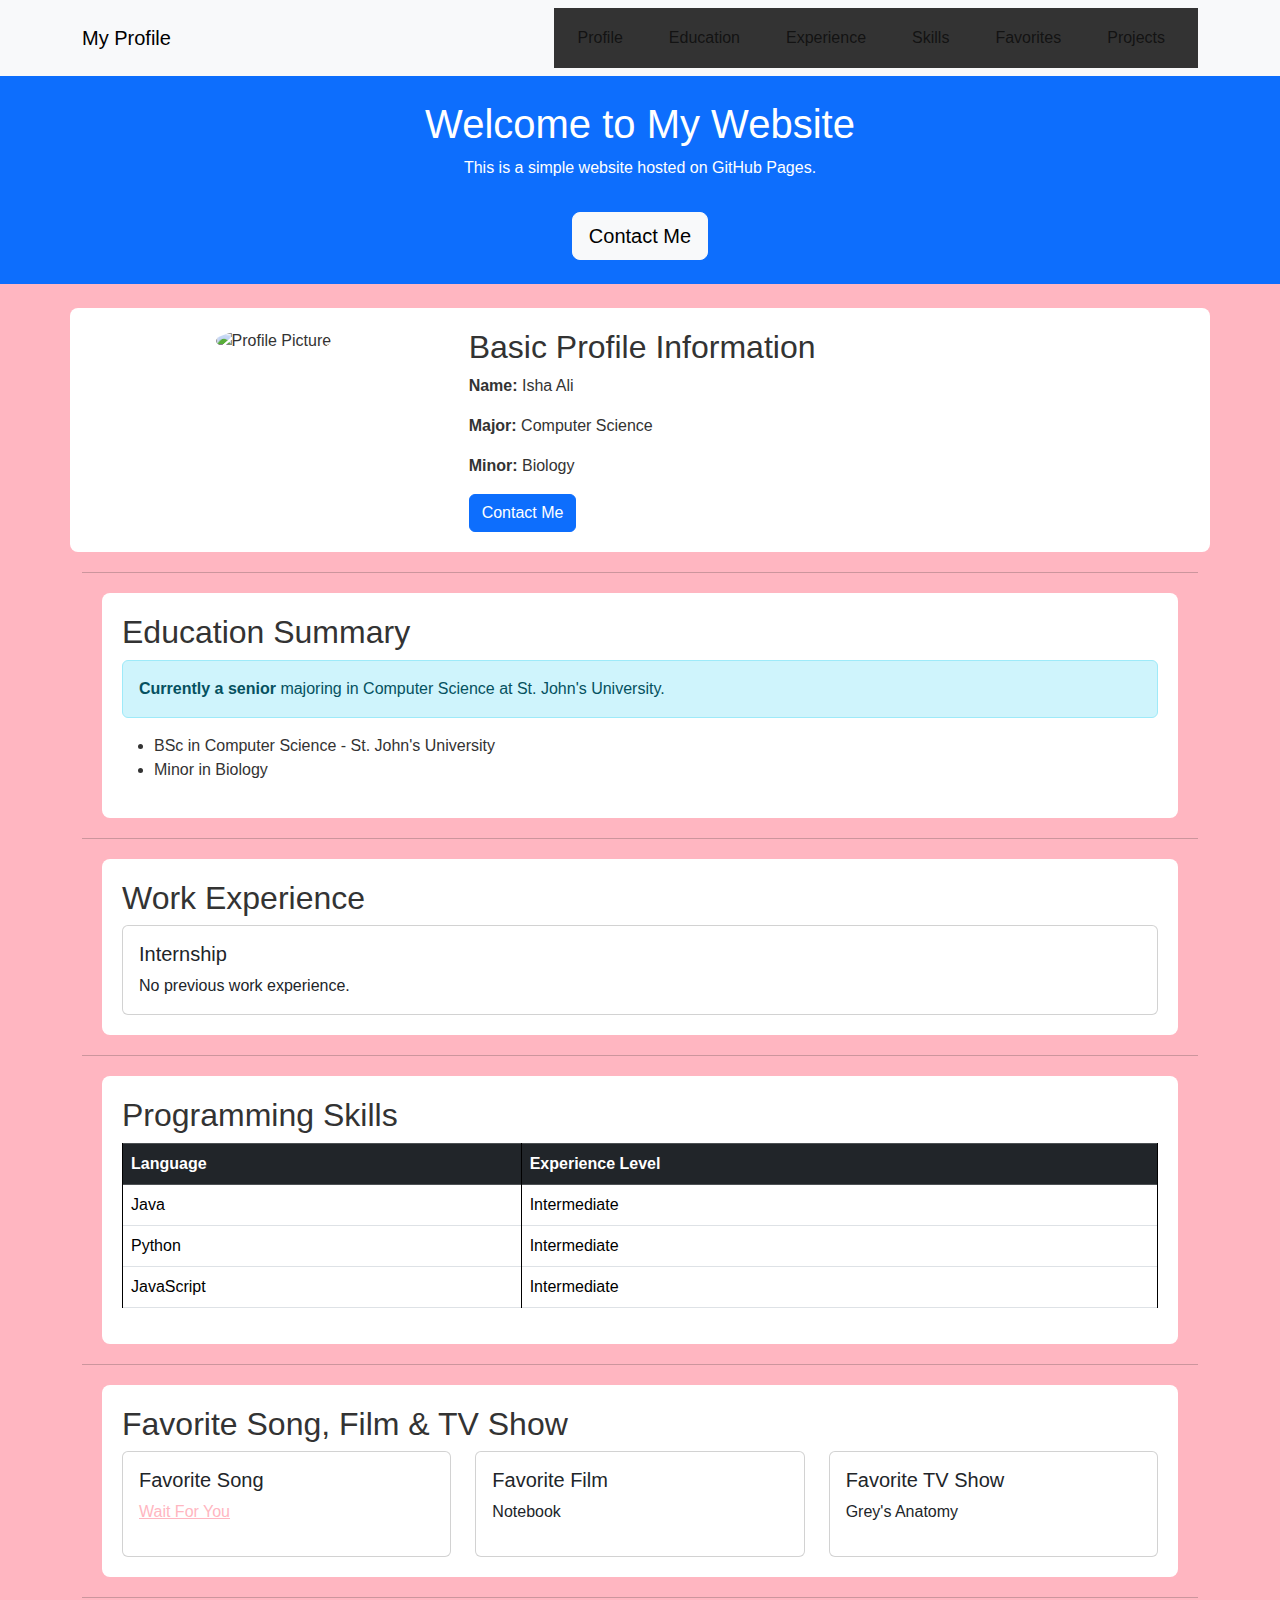
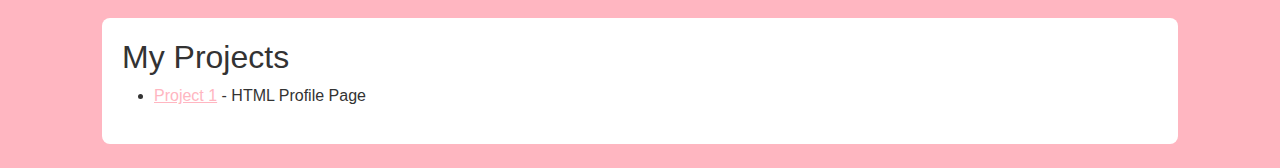
==== index.html @ 99e78a10 "Update index.html" ====
<!DOCTYPE html>
<html lang="en">
<head>
    <meta charset="UTF-8">
    <meta name="viewport" content="width=device-width, initial-scale=1.0">
    <title>My Profile</title>

    <!-- Bootstrap CSS -->
    <link rel="stylesheet" href="https://cdn.jsdelivr.net/npm/bootstrap@5.3.0/dist/css/bootstrap.min.css">
    
    <!-- Custom CSS -->
    <link rel="stylesheet" href="mycss_web.css">
    <link rel="stylesheet" href="mycss_tablet.css" media="screen and (max-width: 768px)">

</head>
<body>
    
    <!-- Bootstrap Navbar -->
    <nav class="navbar navbar-expand-lg navbar-light bg-light">
        <div class="container">
            <a class="navbar-brand" href="#">My Profile</a>
            <button class="navbar-toggler" type="button" data-bs-toggle="collapse" data-bs-target="#navbarNav">
                <span class="navbar-toggler-icon"></span>
            </button>
            <div class="collapse navbar-collapse" id="navbarNav">
                <ul class="navbar-nav ms-auto">
                    <li class="nav-item"><a class="nav-link" href="#basic-profile">Profile</a></li>
                    <li class="nav-item"><a class="nav-link" href="#education-summary">Education</a></li>
                    <li class="nav-item"><a class="nav-link" href="#work-experience">Experience</a></li>
                    <li class="nav-item"><a class="nav-link" href="#programming-skills">Skills</a></li>
                    <li class="nav-item"><a class="nav-link" href="#favorite-media">Favorites</a></li>
                    <li class="nav-item"><a class="nav-link" href="#my-projects">Projects</a></li>
                </ul>
            </div>
        </div>
    </nav>

    <!-- Header Section -->
    <header class="bg-primary text-white text-center py-4">
        <h1>Welcome to My Website</h1>
        <p>This is a simple website hosted on GitHub Pages.</p>
        <a href="mailto:ishaxx20143@icloud.com" class="btn btn-light btn-lg mt-3">Contact Me</a>
    </header>

    <div class="container my-4">
        <!-- Basic Profile Section -->
        <section id="basic-profile" class="row">
            <div class="col-md-4 text-center">
                <img src="avatar.jpeg" class="img-fluid rounded-circle" alt="Profile Picture" width="250">
            </div>
            <div class="col-md-8">
                <h2>Basic Profile Information</h2>
                <p><strong>Name:</strong> Isha Ali</p>
                <p><strong>Major:</strong> Computer Science</p>
                <p><strong>Minor:</strong> Biology</p>
                <button class="btn btn-primary">Contact Me</button>
            </div>
        </section>

        <hr>

        <!-- Education Summary -->
        <section id="education-summary">
            <h2>Education Summary</h2>
            <div class="alert alert-info">
                <strong>Currently a senior</strong> majoring in Computer Science at St. John's University.
            </div>
            <ul>
                <li>BSc in Computer Science - St. John's University</li>
                <li>Minor in Biology</li>
            </ul>
        </section>

        <hr>

        <!-- Work Experience Section -->
        <section id="work-experience">
            <h2>Work Experience</h2>
            <div class="card">
                <div class="card-body">
                    <h5 class="card-title">Internship</h5>
                    <p class="card-text">No previous work experience.</p>
                </div>
            </div>
        </section>

        <hr>

        <!-- Programming Skills -->
        <section id="programming-skills">
            <h2>Programming Skills</h2>
            <table class="table table-bordered">
                <thead class="table-dark">
                    <tr>
                        <th>Language</th>
                        <th>Experience Level</th>
                    </tr>
                </thead>
                <tbody>
                    <tr>
                        <td>Java</td>
                        <td>Intermediate</td>
                    </tr>
                    <tr>
                        <td>Python</td>
                        <td>Intermediate</td>
                    </tr>
                    <tr>
                        <td>JavaScript</td>
                        <td>Intermediate</td>
                    </tr>
                </tbody>
            </table>
        </section>

        <hr>

        <!-- Favorite Song, Film & TV Show -->
        <section id="favorite-media">
            <h2>Favorite Song, Film & TV Show</h2>
            <div class="row">
                <div class="col-md-4">
                    <div class="card">
                        <div class="card-body">
                            <h5 class="card-title">Favorite Song</h5>
                            <p><a href="https://www.youtube.com/watch?v=rP09GUQFDFk" target="_blank">Wait For You</a></p>
                        </div>
                    </div>
                </div>
                <div class="col-md-4">
                    <div class="card">
                        <div class="card-body">
                            <h5 class="card-title">Favorite Film</h5>
                            <p>Notebook</p>
                        </div>
                    </div>
                </div>
                <div class="col-md-4">
                    <div class="card">
                        <div class="card-body">
                            <h5 class="card-title">Favorite TV Show</h5>
                            <p>Grey's Anatomy</p>
                        </div>
                    </div>
                </div>
            </div>
        </section>

        <hr>

        <!-- My Projects -->
        <section id="my-projects">
            <h2>My Projects</h2>
            <ul>
                <li><a href="https://myprofile.github.io/project1" target="_blank">Project 1</a> - HTML Profile Page</li>
            </ul>
        </section>
    </div>

    <!-- Bootstrap JS -->
    <script src="https://cdn.jsdelivr.net/npm/bootstrap@5.3.0/dist/js/bootstrap.bundle.min.js"></script>

</body>
</html>
---- mycss_web.css ----
/* General Styles */
body {
    font-family: Arial, sans-serif;
    margin: 0;
    padding: 0;
    background-color: #FFB6C1; /* Salmon pink background */
    color: #333;
}

/* Header */
header {
    background-color: #FF91A4; /* Salmon pink for header */
    color: pink;
    text-align: center;
    padding: 20px;
}

/* Navigation */
nav ul {
    list-style-type: none;
    background: #333;
    padding: 10px;
    text-align: center;
}

nav ul li {
    display: inline;
    margin: 0 15px;
}

nav ul li a {
    color: #FFB6C1; /* Light pink links */
    text-decoration: none;
    font-weight: bold;
}

/* Sections */
section {
    margin: 20px;
    padding: 20px;
    background: white;
    border-radius: 8px;
}

/* Images */
img {
    max-width: 100%;
    height: auto;
    border-radius: 8px;
}

/* Table Styling */
table {
    width: 100%;
    border-collapse: collapse;
}

table, th, td {
    border: 1px solid black;
    padding: 10px;
    text-align: left;
}

/* Links */
a {
    color: #FFB6C1; /* Light pink links */
}

a:hover {
    text-decoration: underline;
}
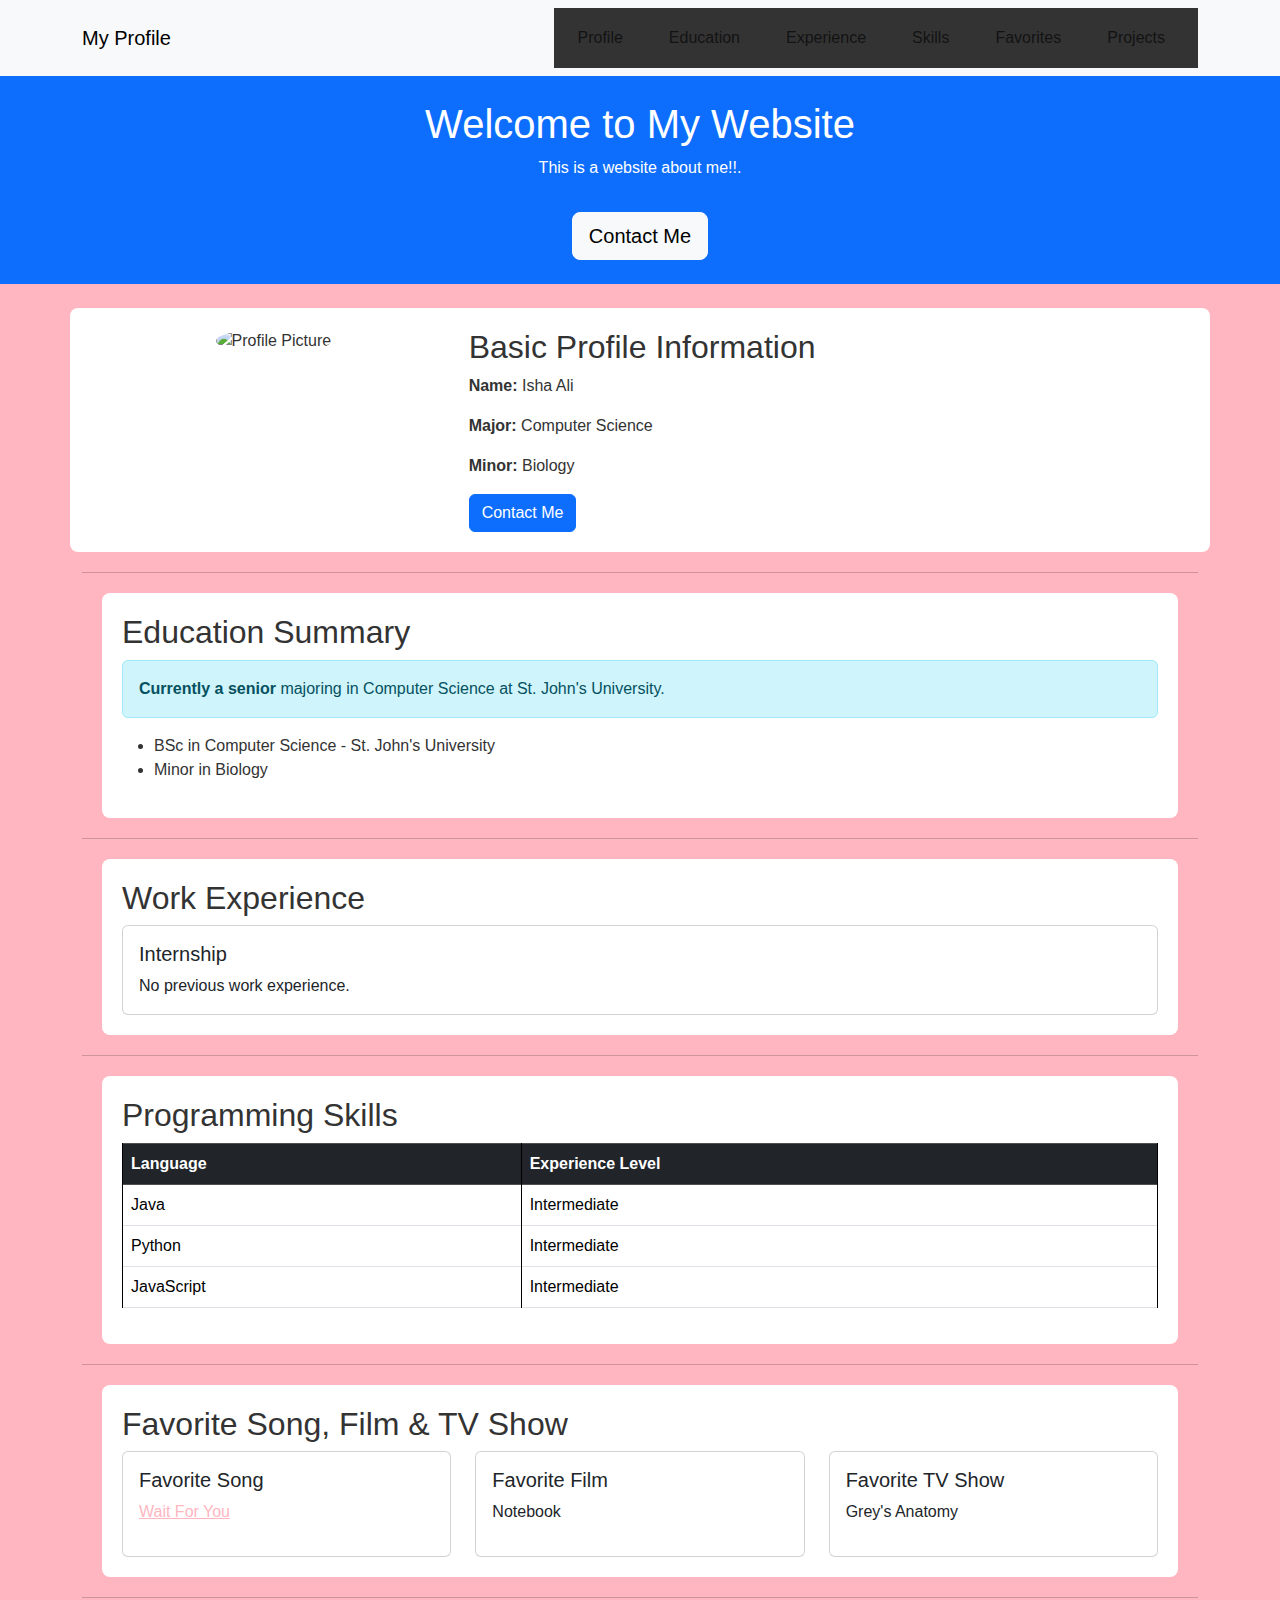
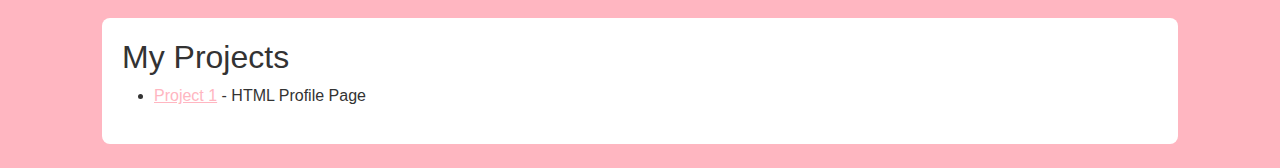
==== commit 7fd6ead6: "Update index.html" ====
--- a/index.html
+++ b/index.html
@@ -38,7 +38,7 @@
     <!-- Header Section -->
     <header class="bg-primary text-white text-center py-4">
         <h1>Welcome to My Website</h1>
-        <p>This is a simple website hosted on GitHub Pages.</p>
+        <p>This is a website about me!!.</p>
         <a href="mailto:ishaxx20143@icloud.com" class="btn btn-light btn-lg mt-3">Contact Me</a>
     </header>
 
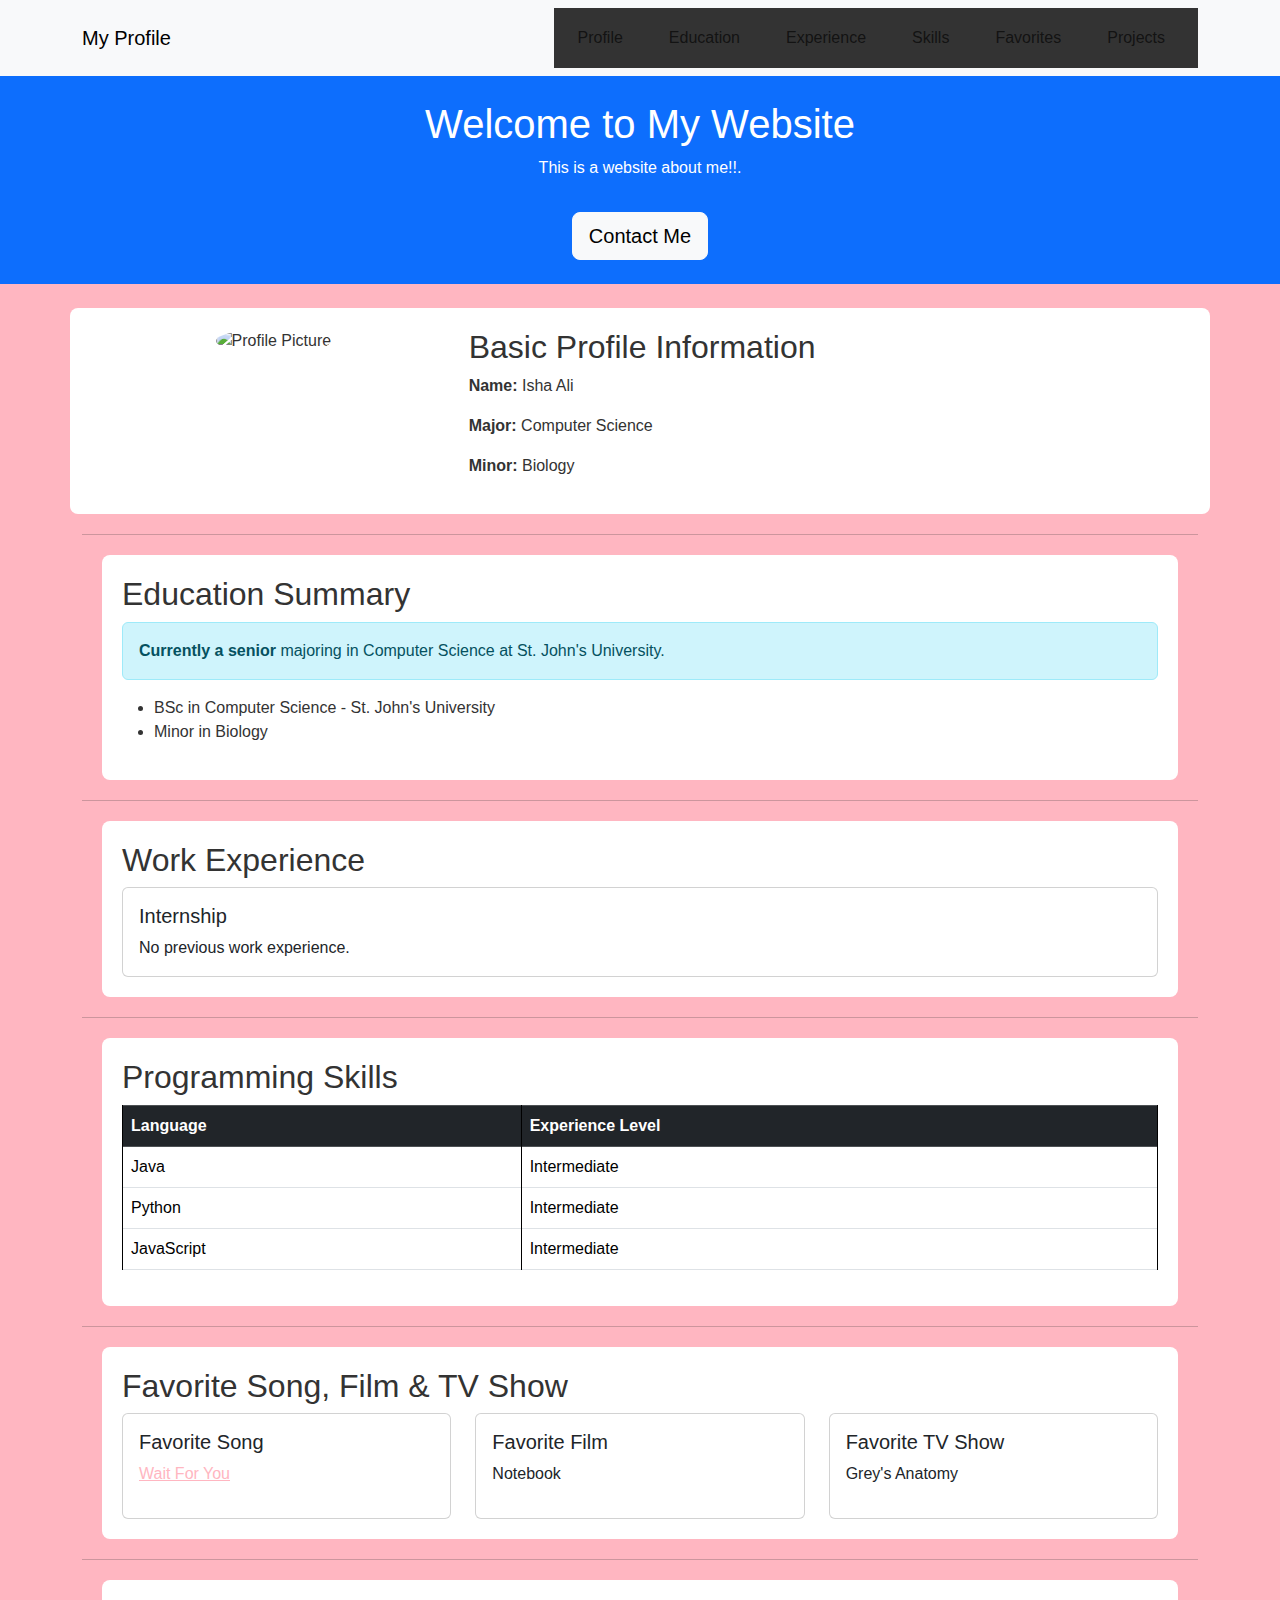
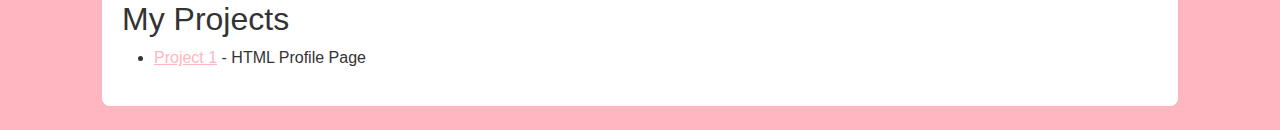
==== commit 91c5b044: "Update index.html" ====
--- a/index.html
+++ b/index.html
@@ -53,7 +53,6 @@
                 <p><strong>Name:</strong> Isha Ali</p>
                 <p><strong>Major:</strong> Computer Science</p>
                 <p><strong>Minor:</strong> Biology</p>
-                <button class="btn btn-primary">Contact Me</button>
             </div>
         </section>
 
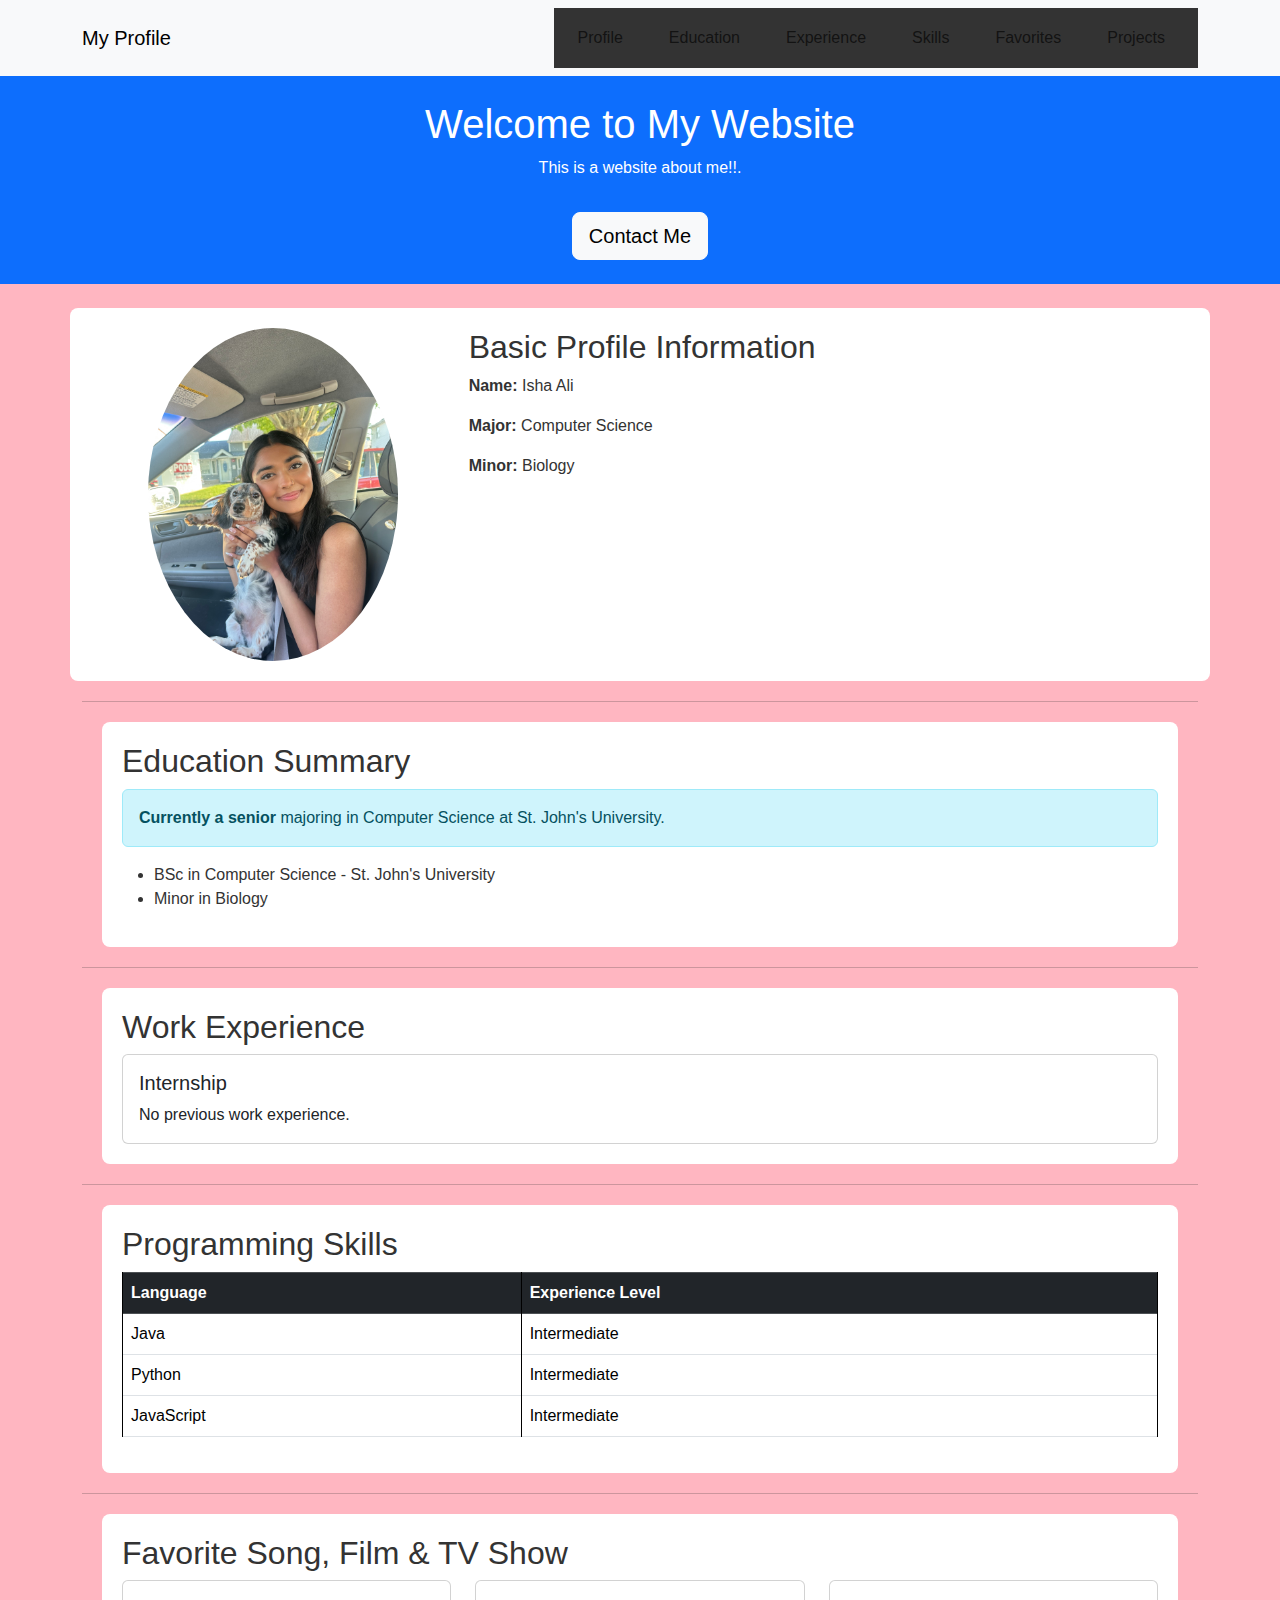
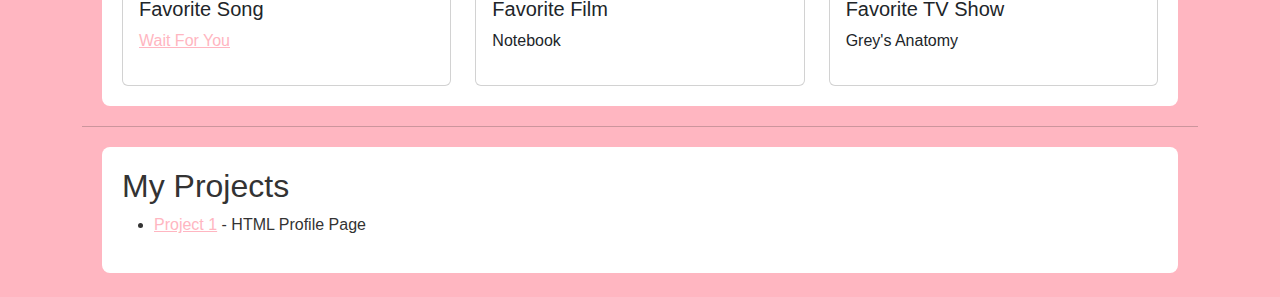
==== commit 12a69eef: "Update index.html" ====
--- a/index.html
+++ b/index.html
@@ -46,7 +46,7 @@
         <!-- Basic Profile Section -->
         <section id="basic-profile" class="row">
             <div class="col-md-4 text-center">
-                <img src="avatar.jpeg" class="img-fluid rounded-circle" alt="Profile Picture" width="250">
+                <img src="avatar.jpg" class="img-fluid rounded-circle" alt="Profile Picture" width="250">
             </div>
             <div class="col-md-8">
                 <h2>Basic Profile Information</h2>
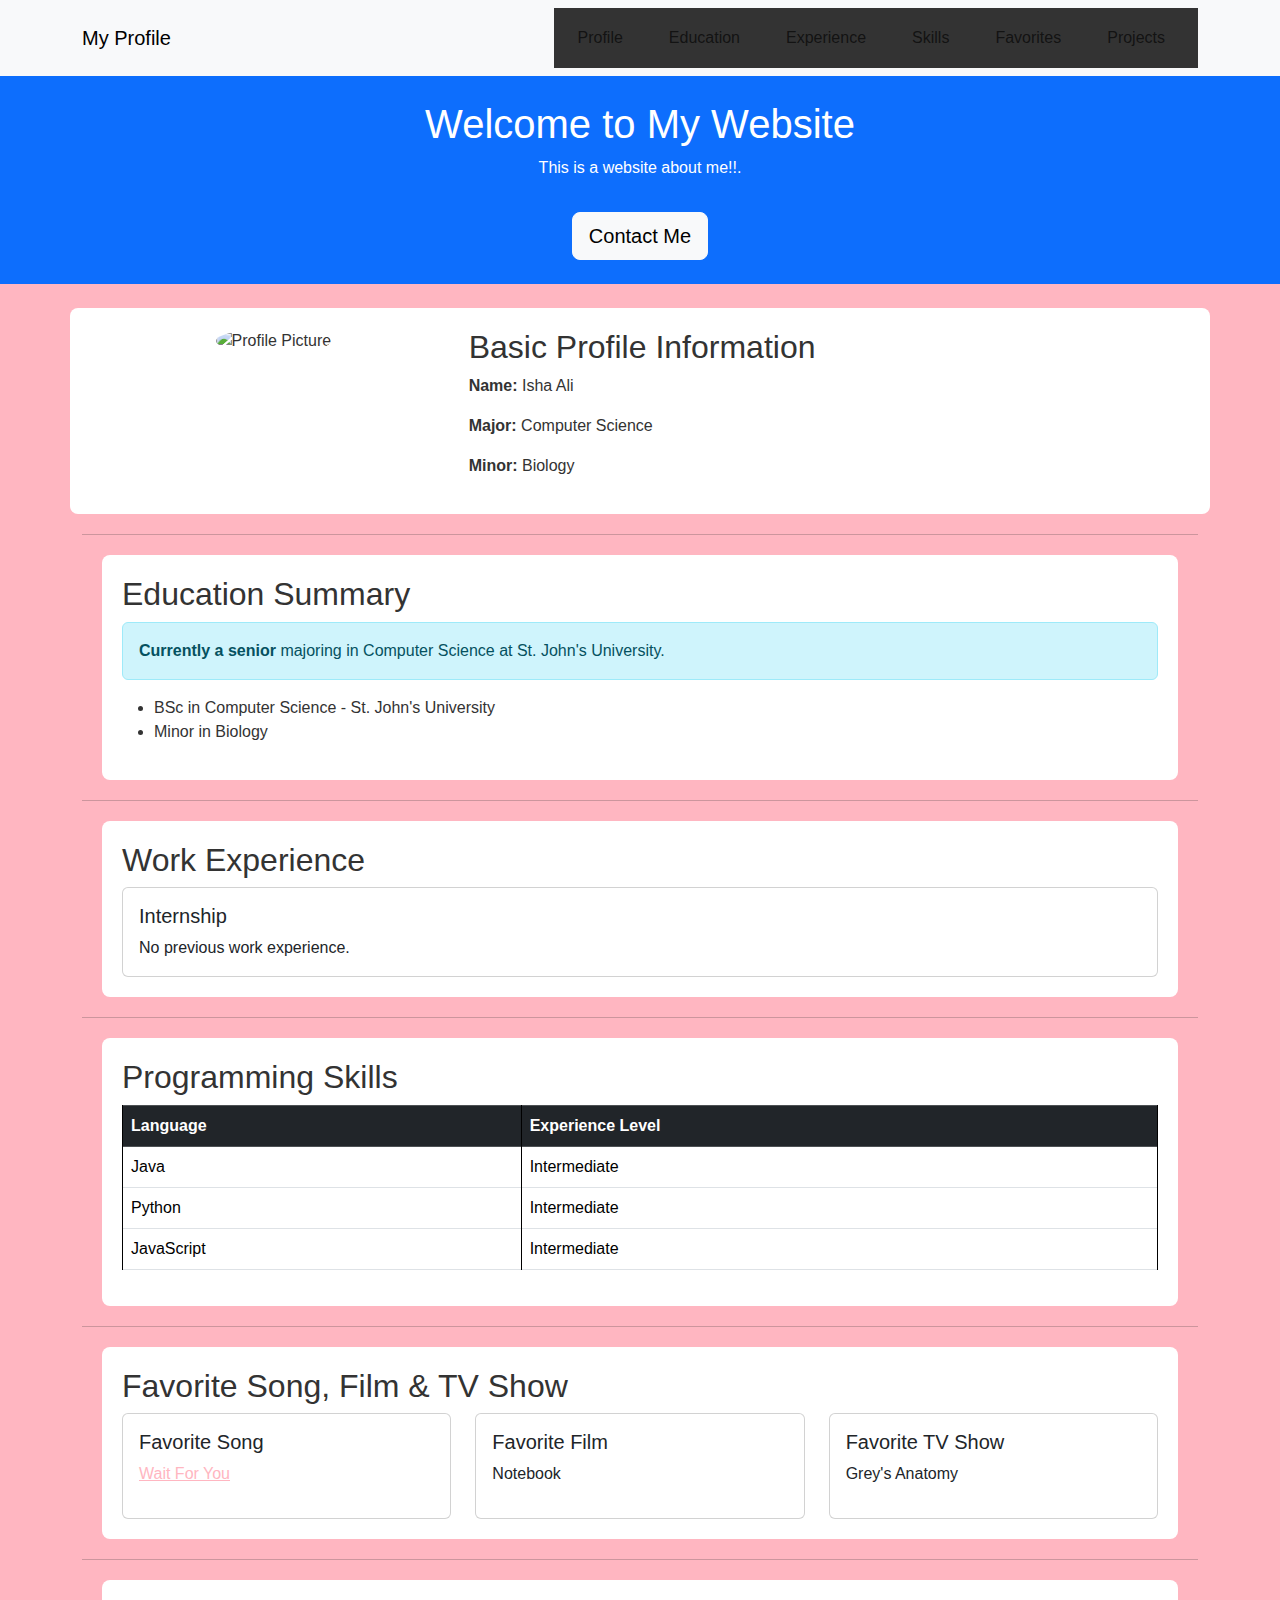
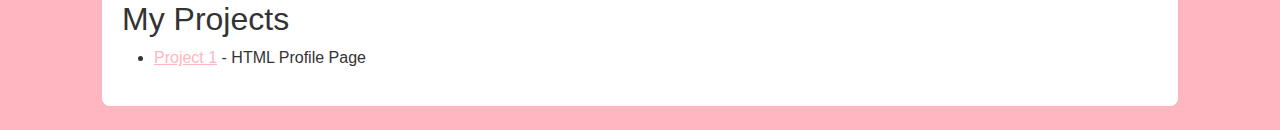
==== commit af7a37ab: "Update index.html" ====
--- a/index.html
+++ b/index.html
@@ -46,7 +46,7 @@
         <!-- Basic Profile Section -->
         <section id="basic-profile" class="row">
             <div class="col-md-4 text-center">
-                <img src="avatar.jpg" class="img-fluid rounded-circle" alt="Profile Picture" width="250">
+                <img src="avatar.jpeg" class="img-fluid rounded-circle" alt="Profile Picture" width="250">
             </div>
             <div class="col-md-8">
                 <h2>Basic Profile Information</h2>
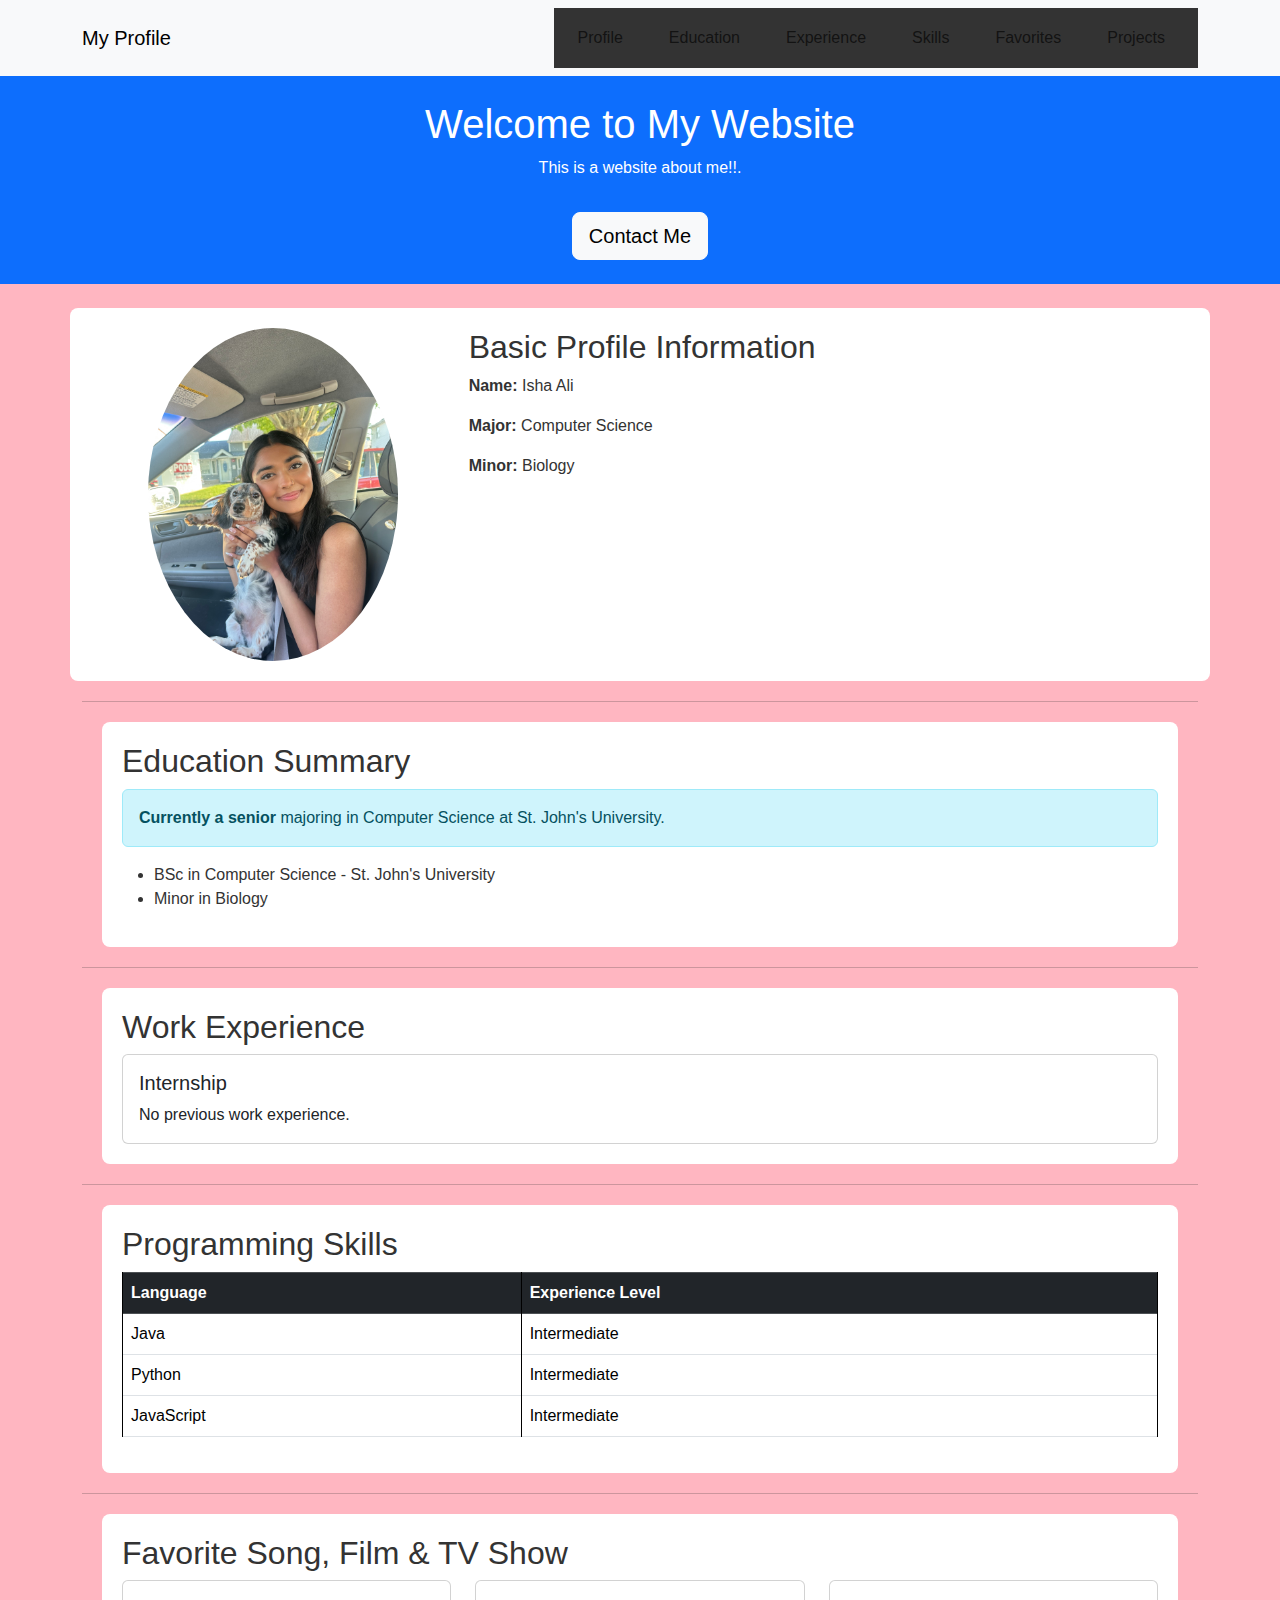
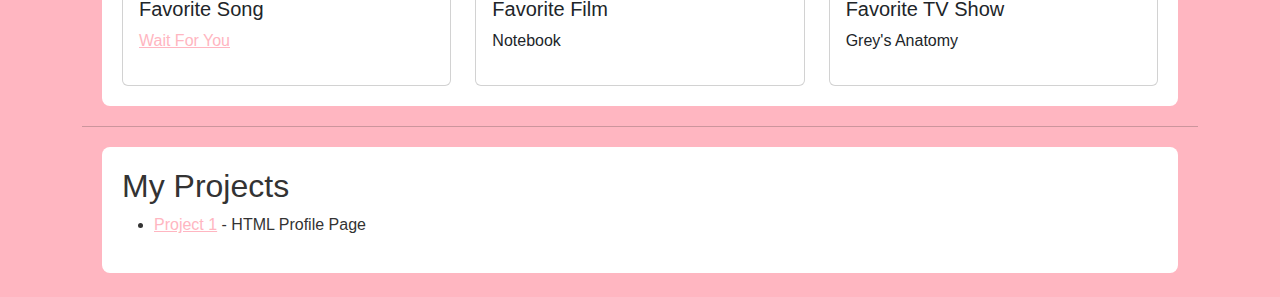
==== commit 5db0d726: "Update index.html" ====
(no text change in the page or its own stylesheets)
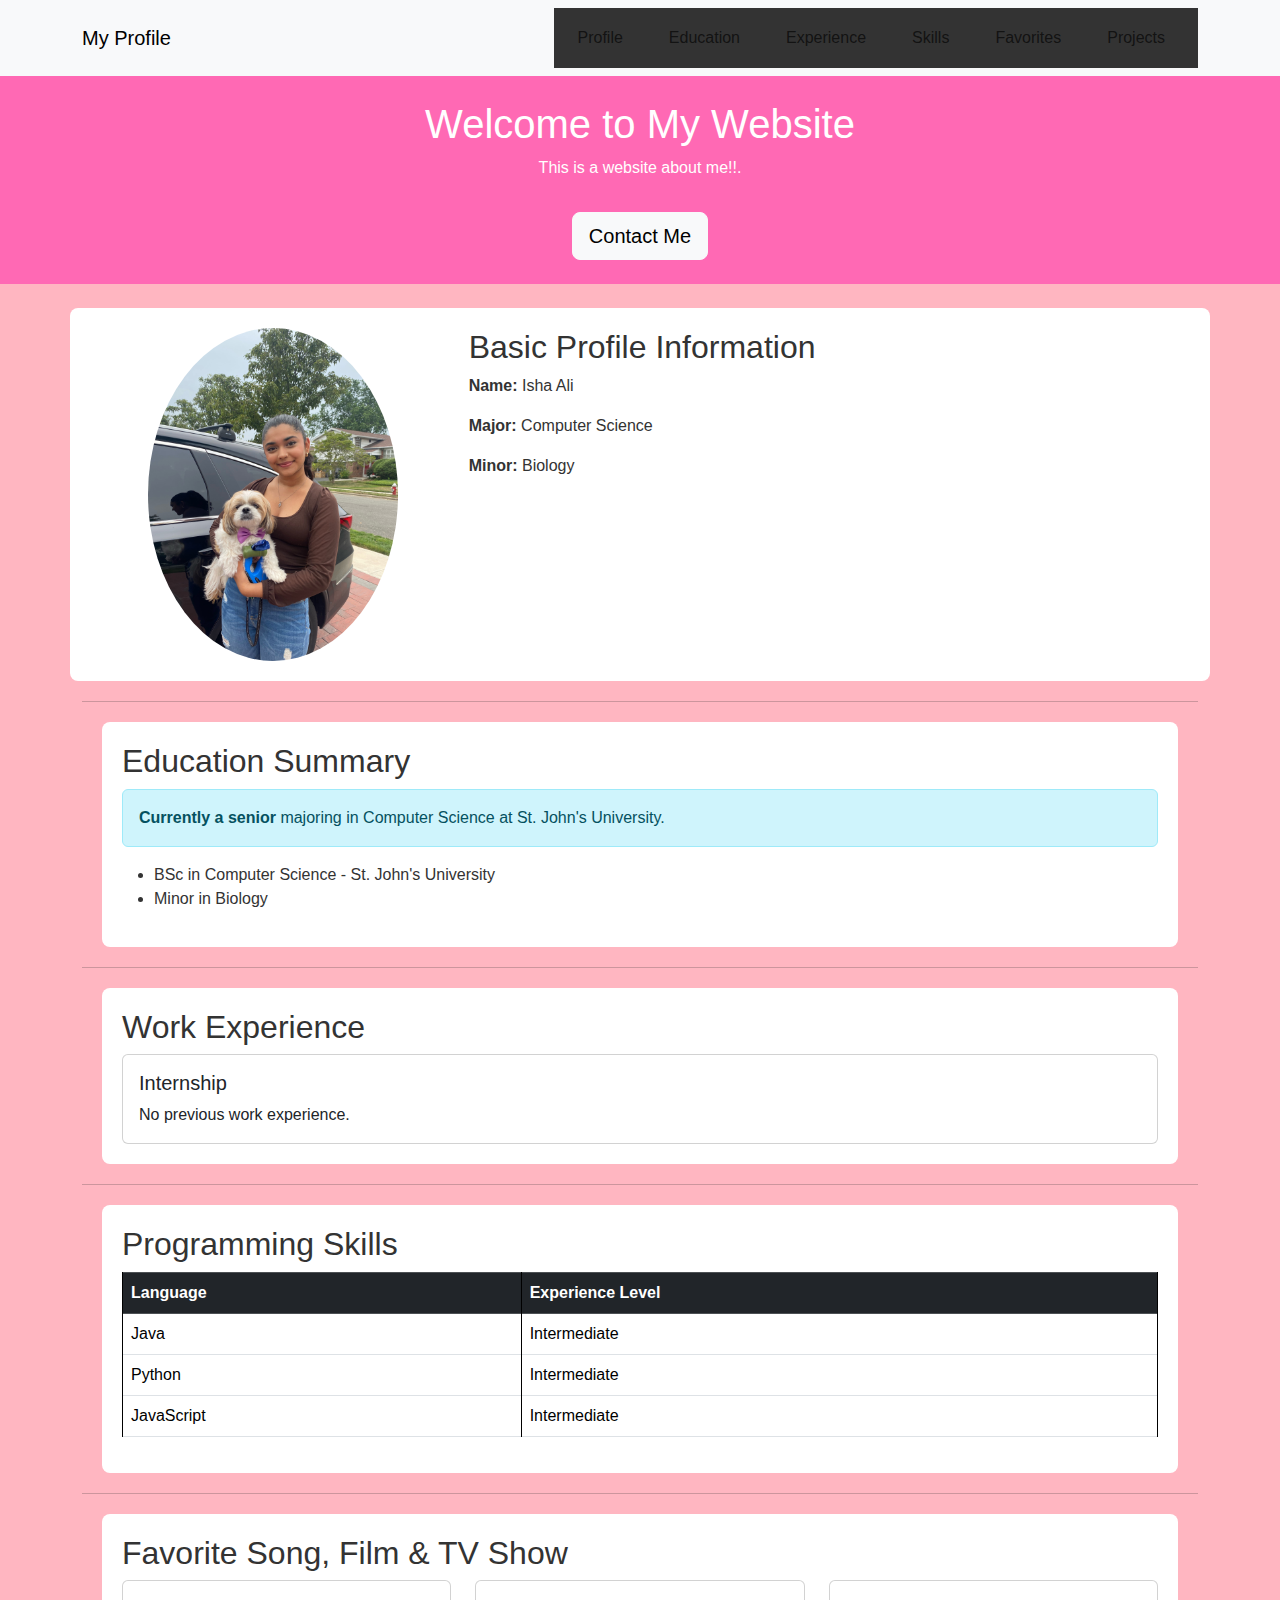
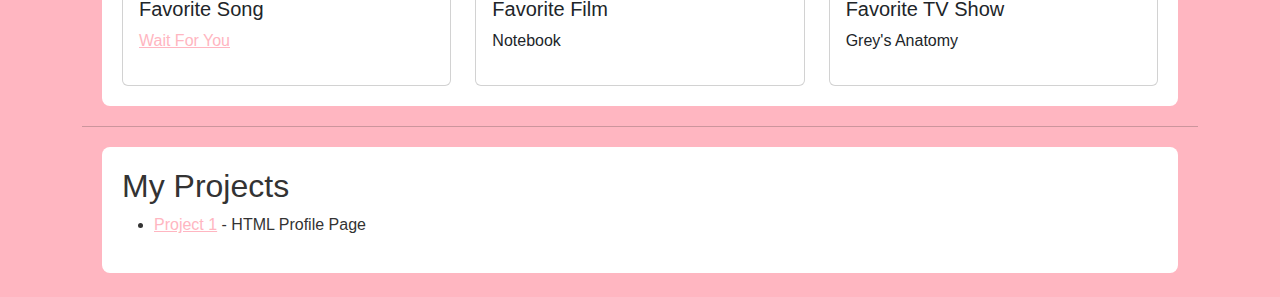
==== commit da4f95aa: "Update index.html" ====
--- a/index.html
+++ b/index.html
@@ -36,7 +36,7 @@
     </nav>
 
     <!-- Header Section -->
-    <header class="bg-primary text-white text-center py-4">
+   <header class="text-white text-center p-4" style="background-color: hotpink;">
         <h1>Welcome to My Website</h1>
         <p>This is a website about me!!.</p>
         <a href="mailto:ishaxx20143@icloud.com" class="btn btn-light btn-lg mt-3">Contact Me</a>
